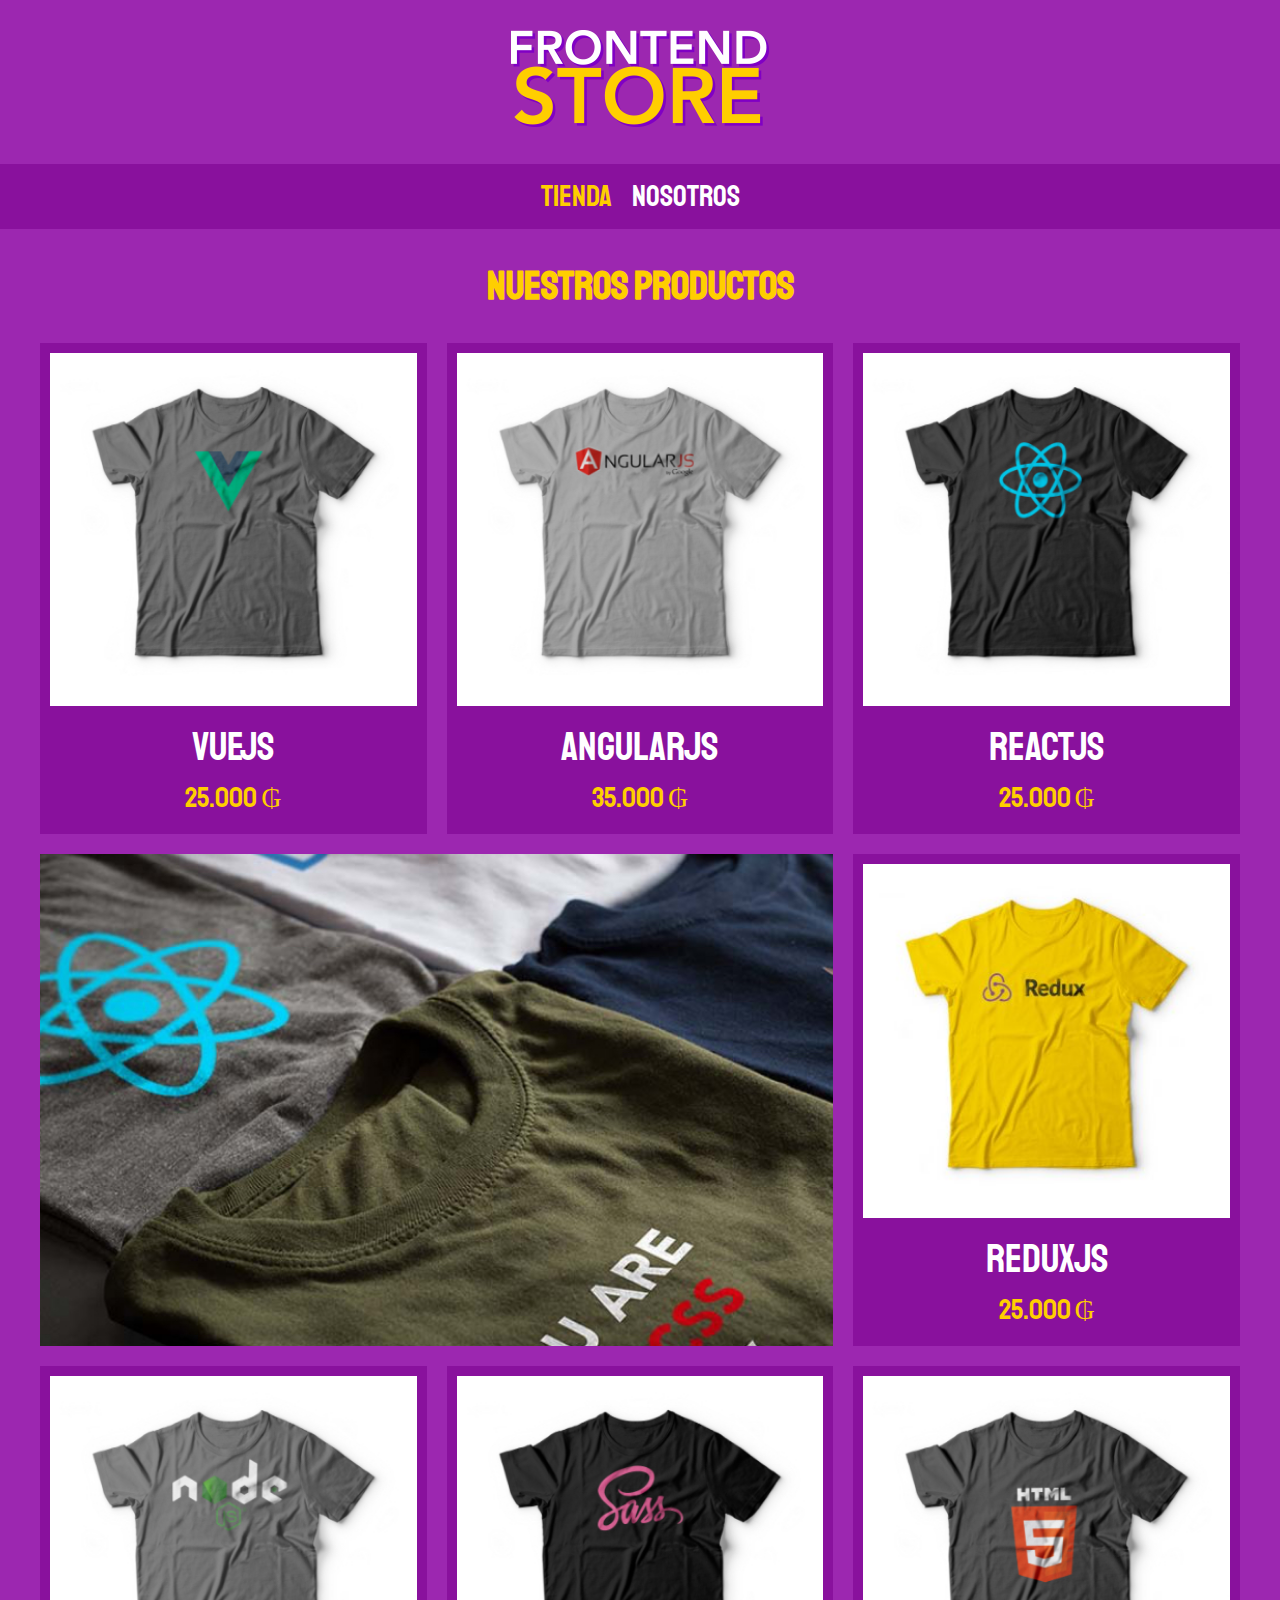
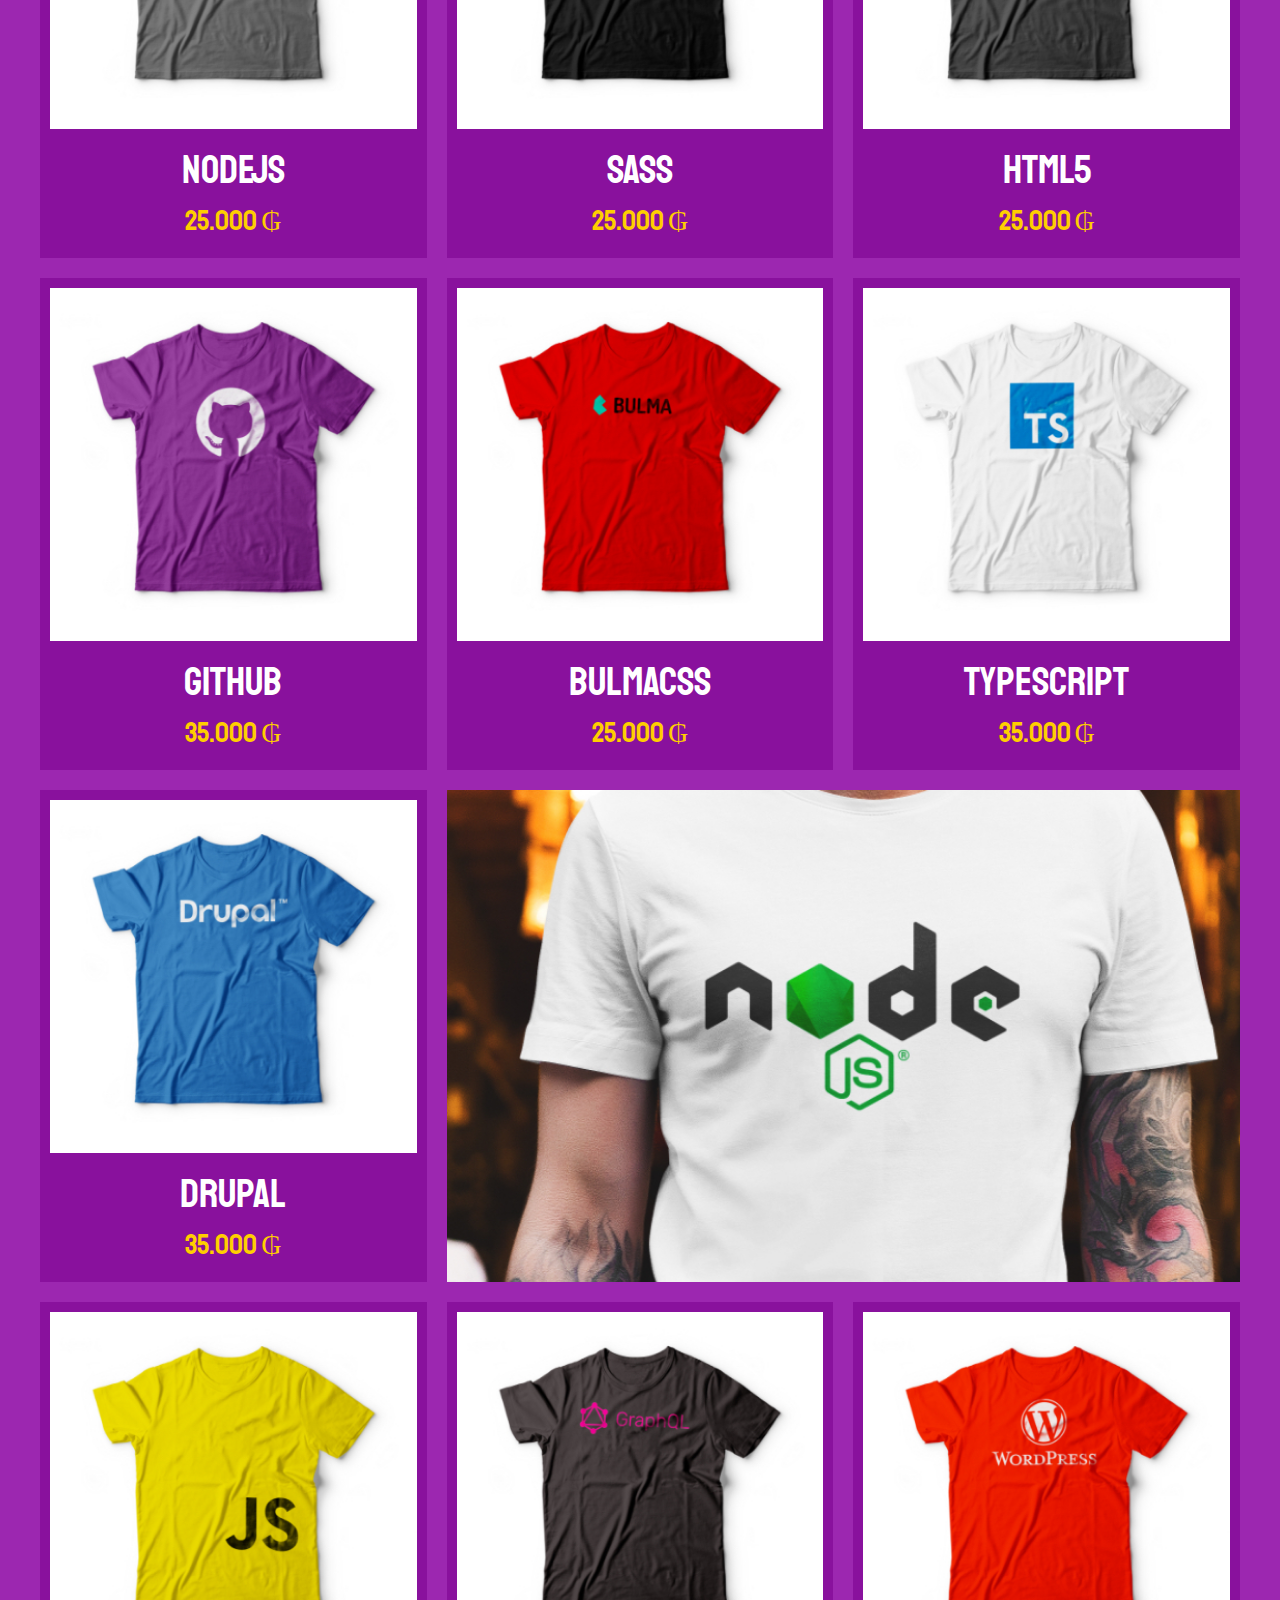
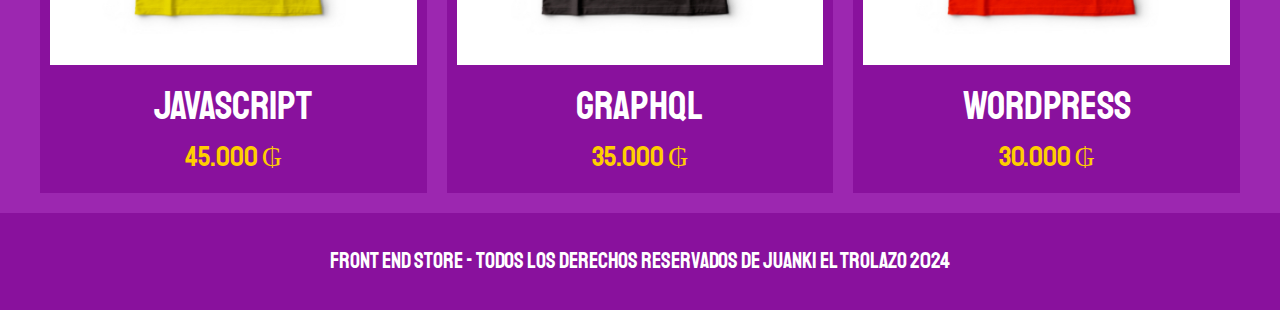
==== index.html @ 656b5b37 "Frontend store" ====
<!DOCTYPE html>
<html lang="es">
<head>
    <meta charset="UTF-8">
    <meta name="viewport" content="width=device-width, initial-scale=1.0">
    <title>Frontend-Store</title>
    <link rel="stylesheet" href="css/normalize.css">
    <link href="https://fonts.googleapis.com/css2?family=Staatliches&display=swap" rel="stylesheet">
    <link rel="stylesheet" href="css/style.css">
</head>
<body>
    <header class="header">
        <a href="index.html">
            <img class="header__logo" src="img/logo.png" alt="Logotipo">
        </a>
    </header>
    <nav class="navegacion">
        <a class="navegacion__enlace navegacion__enlace--activo" href="index.html">Tienda</a>
        <a class="navegacion__enlace" href="nosotros.html">Nosotros</a>
    </nav>
    <main class="contenedor">
        <h1>Nuestros Productos</h1>
        <div class="grid">
            <div class="producto">
                <a href="producto.html">
                    <img class="producto__imagen" src="img/1.jpg" alt="imagen camisa">
                    <div class="producto__informacion">
                        <p class="producto__nombre">VueJS</p>
                        <p class="producto__precio">25.000 ₲</p>
                    </div>
                </a> 
            </div>
            <div class="producto">
                <a href="producto.html">
                    <img class="producto__imagen" src="img/2.jpg" alt="imagen camisa">
                    <div class="producto__informacion">
                        <p class="producto__nombre">AngularJS</p>
                        <p class="producto__precio">35.000 ₲</p>
                    </div>
                </a>
            </div>
            <div class="producto">
                <a href="producto.html">
                    <img class="producto__imagen" src="img/3.jpg" alt="imagen camisa">
                    <div class="producto__informacion">
                        <p class="producto__nombre">ReactJS</p>
                        <p class="producto__precio">25.000 ₲</p>
                    </div>
                </a>
            </div>
            <div class="producto">
                <a href="producto.html">
                    <img class="producto__imagen" src="img/4.jpg" alt="imagen camisa">
                    <div class="producto__informacion">
                        <p class="producto__nombre">ReduxJS</p>
                        <p class="producto__precio">25.000 ₲</p>
                    </div>
                </a>
            </div>
            <div class="producto">
                <a href="producto.html">
                    <img class="producto__imagen" src="img/5.jpg" alt="imagen camisa">
                    <div class="producto__informacion">
                        <p class="producto__nombre">NodeJS</p>
                        <p class="producto__precio">25.000 ₲</p>
                    </div>
                </a>
            </div>
            <div class="producto">
                <a href="producto.html">
                    <img class="producto__imagen" src="img/6.jpg" alt="imagen camisa">
                    <div class="producto__informacion">
                        <p class="producto__nombre">SASS</p>
                        <p class="producto__precio">25.000 ₲</p>
                    </div>
                </a>
            </div>
            <div class="producto">
                <a href="producto.html">
                    <img class="producto__imagen" src="img/7.jpg" alt="imagen camisa">
                    <div class="producto__informacion">
                        <p class="producto__nombre">HTML5</p>
                        <p class="producto__precio">25.000 ₲</p>
                    </div>
                </a>
            </div>
            <div class="producto">
                <a href="producto.html">
                    <img class="producto__imagen" src="img/8.jpg" alt="imagen camisa">
                    <div class="producto__informacion">
                        <p class="producto__nombre">Github</p>
                        <p class="producto__precio">35.000 ₲</p>
                    </div>
                </a>
            </div>
            <div class="producto">
                <a href="producto.html">
                    <img class="producto__imagen" src="img/9.jpg" alt="imagen camisa">
                    <div class="producto__informacion">
                        <p class="producto__nombre">BulmaCSS</p>
                        <p class="producto__precio">25.000 ₲</p>
                    </div>
                </a>
            </div>
            <div class="producto">
                <a href="producto.html">
                    <img class="producto__imagen" src="img/10.jpg" alt="imagen camisa">
                    <div class="producto__informacion">
                        <p class="producto__nombre">Typescript</p>
                        <p class="producto__precio">35.000 ₲</p>
                    </div>
                </a>
            </div>
            <div class="producto">
                <a href="producto.html">
                    <img class="producto__imagen" src="img/11.jpg" alt="imagen camisa">
                    <div class="producto__informacion">
                        <p class="producto__nombre">Drupal</p>
                        <p class="producto__precio">35.000 ₲</p>
                    </div>
                </a>
            </div>
            <div class="producto">
                <a href="producto.html">
                    <img class="producto__imagen" src="img/12.jpg" alt="imagen camisa">
                    <div class="producto__informacion">
                        <p class="producto__nombre">JavaScript</p>
                        <p class="producto__precio">45.000 ₲</p>
                    </div>
                </a>
            </div>
            <div class="producto">
                <a href="producto.html">
                    <img class="producto__imagen" src="img/13.jpg" alt="imagen camisa">
                    <div class="producto__informacion">
                        <p class="producto__nombre">GraphQL</p>
                        <p class="producto__precio">35.000 ₲</p>
                    </div>
                </a>
            </div>
            <div class="producto">
                <a href="producto.html">
                    <img class="producto__imagen" src="img/14.jpg" alt="imagen camisa">
                    <div class="producto__informacion">
                        <p class="producto__nombre">WordPress</p>
                        <p class="producto__precio">30.000 ₲</p>
                    </div>
                </a>
            </div><!--.Producto-->
            <div class="grafico grafico--camisas"></div>
            <div class="grafico grafico--node"></div>
            
        </div>
    </main>
    <footer class="footer">
        <p class="footer__texto">Front End Store - Todos los derechos Reservados de Juanki el Trolazo 2024</p>
    </footer>
    
</body>
</html>
---- css/style.css ----
:root{
    --primario: #9c27b0;
    --primarioOscuro:#89119d;
    --secundario:#ffce00;
    --secundarioOscuro:rgb(233,287,2);
    --blanco:#fff;
    --negro:#000;

    --fuentePrincipal:'Staatliches',cursive;
}
html {
    box-sizing: border-box;
    font-size: 62.5%;
}
  *, *:before, *:after {
    box-sizing: inherit;
}
/** Globales **/
body{
    background-color: var(--primario);
    font-size: 1.6rem;
    line-height: 1.5;
}
p{
    font-size: 1.8rem;
    font-family: Arial, Helvetica, sans-serif;
    color: var(--blanco);
}
a{
    text-decoration: none;
}
img{
    max-width: 100%;
}
.contenedor{
    max-width: 120rem;
    margin: 0 auto;
}
h1,h2,h3{
    text-align: center;
    color: var(--secundario);
    font-family: var(--fuentePrincipal);
}
h1{
    font-size: 4rem;
}
h2{
    font-size: 3.2rem;
}
h3{
    font-size: 2.4rem;
}
/*Header*/
.header {
    display: flex;
    justify-content: center;
}
.header__logo{
    margin: 3rem 0;
}
/** Footer**/
.footer{
    background-color: var(--primarioOscuro);
    padding: 1rem 0;
    margin-top: 2rem;

}
.footer__texto{
    text-align: center;
    font-family: var(--fuentePrincipal);
    font-size: 2.2rem;
}

/*Navegacion*/
.navegacion{
    background-color: var(--primarioOscuro);
    padding: 1rem 0;
    display: flex;
    justify-content: center;
    gap: 2rem;
}
.navegacion__enlace{
    font-family: var(--fuentePrincipal);
    color: var(--blanco);
    font-size: 3rem;
    /*margin-right: 2rem;*/
}
/*.navegacion__enlace:last-of-type{
    margin-right: 0;
}*/
.navegacion__enlace--activo,
.navegacion__enlace:hover{
    color: var(--secundario);

}
/****/
.grid{
    display: grid;
    grid-template-columns: repeat(2,1fr);
    gap: 2rem;
}
@media (min-width:768px ) {
    .grid{
        grid-template-columns: repeat(3,1fr);
    }
    }
/**Productos**/
.producto{
    background-color: var(--primarioOscuro);
    padding: 1rem;

}
.producto__imagen{
    width: 100%;
}
.producto__nombre{
    font-size: 4rem;

}
.producto__precio{
    font-size: 2.8rem;
    color: var(--secundario);    
}
.producto__nombre,.producto__precio{
    font-family: var(--fuentePrincipal);
    margin: 1rem 0;
    text-align: center;
    line-height: 1.2;
}
/** Graficos**/
.grafico{
    min-height: 30rem;
    background-repeat: no-repeat;
    background-size: cover;
    grid-column: 1/3;
}
.grafico--camisas{
    grid-row: 2/3;
    background-image: url(../img/grafico1.jpg)

}
.grafico--node{
    background-image: url(../img/grafico2.jpg);
    grid-row: 8/9;
}
@media (min-width:768px ) {
    .grafico--node{
        grid-row: 5/6;
        grid-column: 2/4;
        column-gap: 2rem;
    }    
}
/** Nosotros**/
.nosotros{
    display: grid;
    grid-template-rows: repeat(2,auto);
}
@media (min-width:768px ) {
    .nosotros{
        grid-template-columns: repeat(2,1fr);
        column-gap: 2rem;
    }
}
.nosotros__contenido{
}
.nodostros__imagen{
    grid-row: 1/2;
    width: 100%;
}
@media (min-width: 768px) {
    .nodostros__imagen{
        grid-column: 2/3;
    }    
}
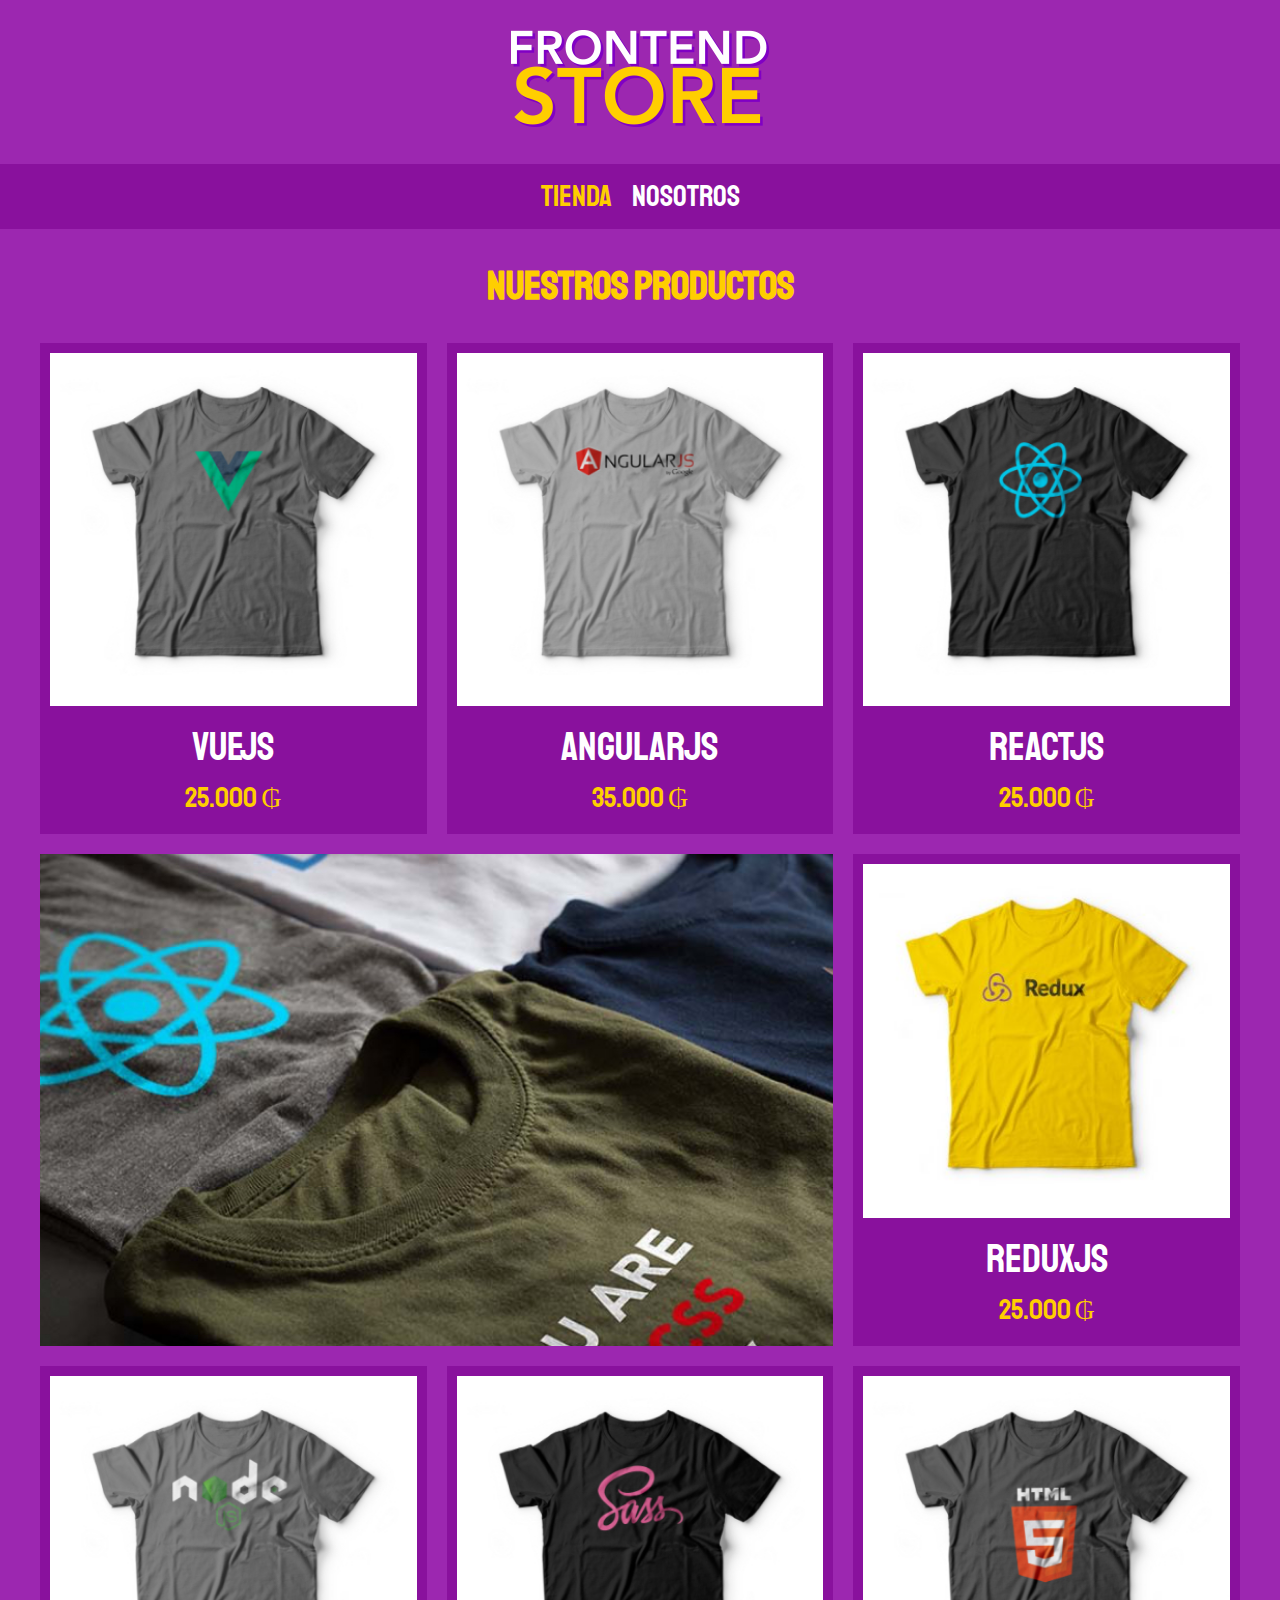
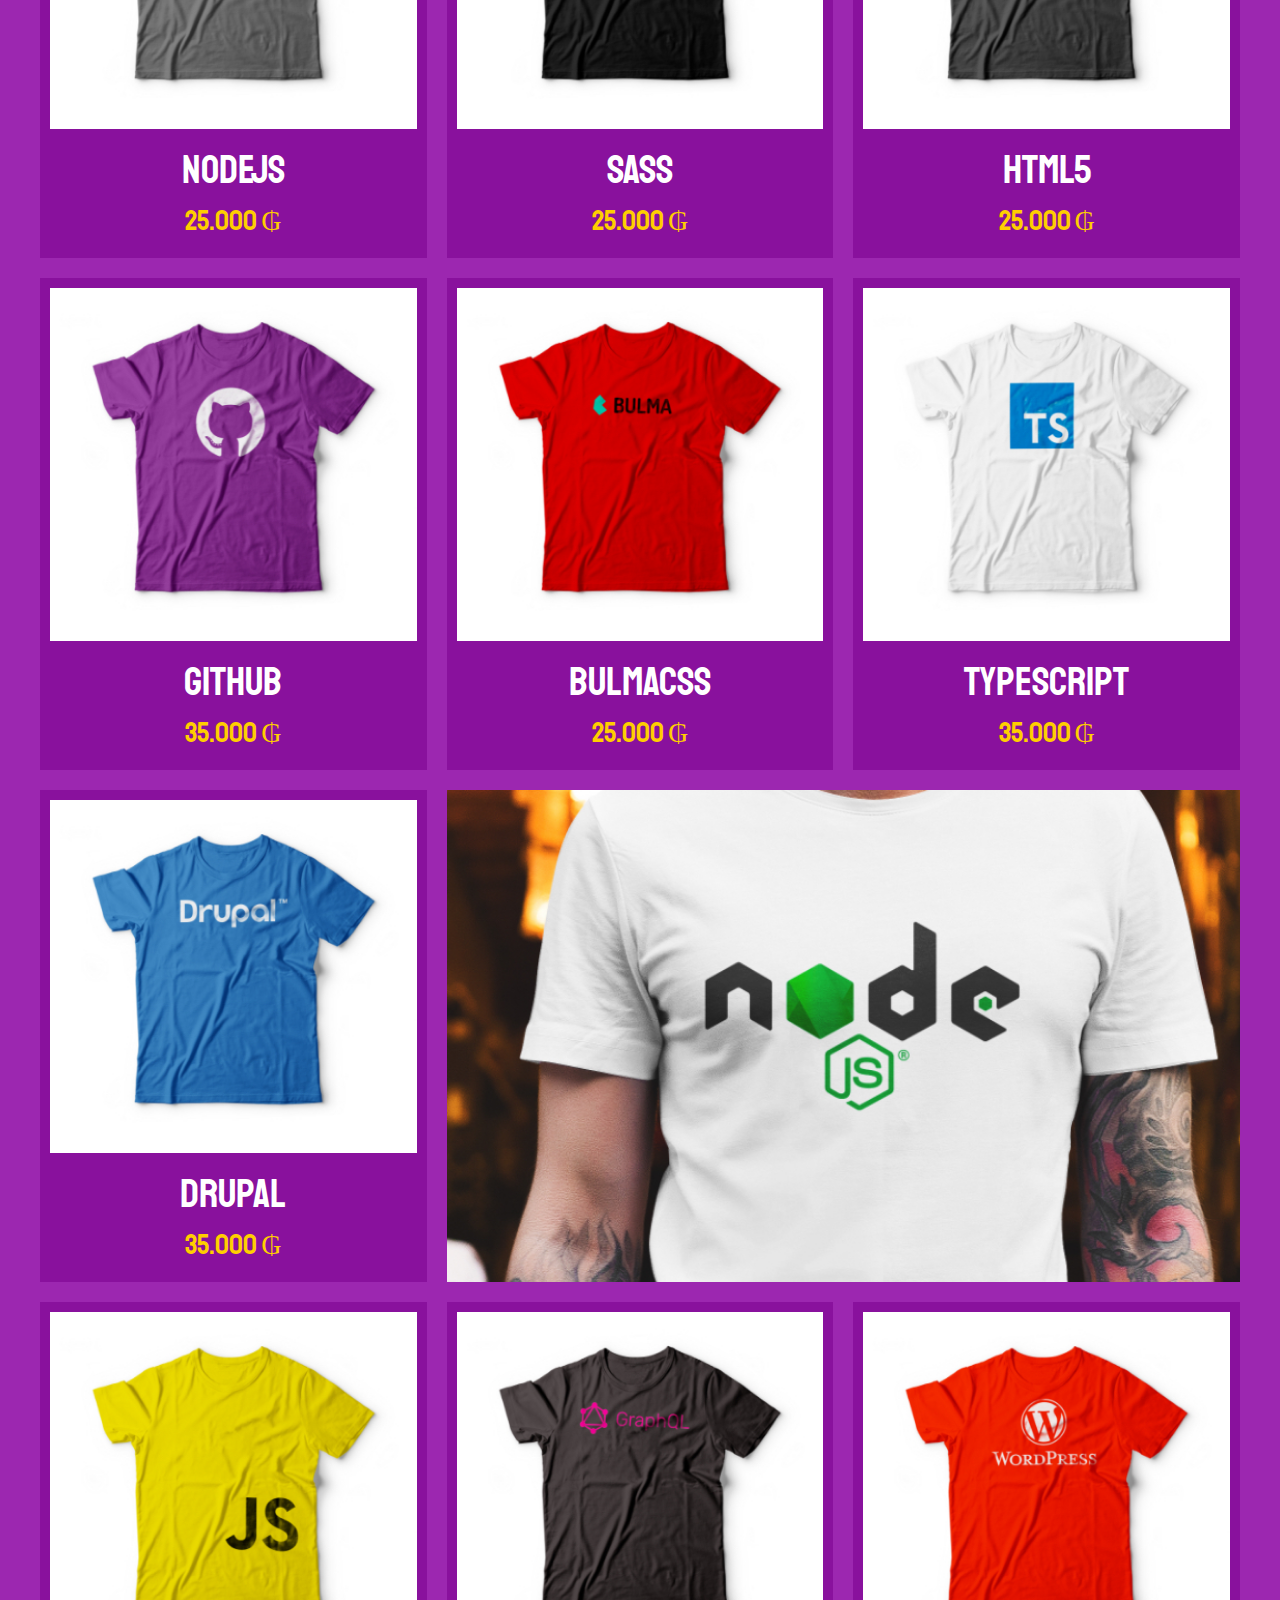
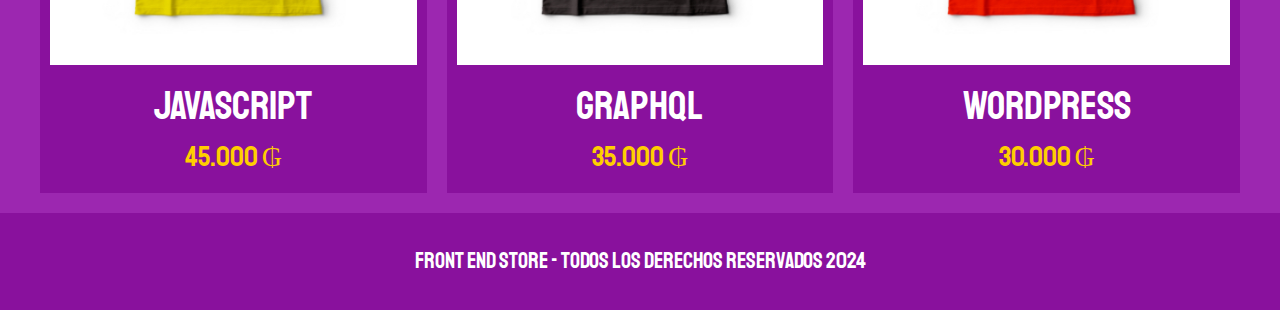
==== commit b44beede: "agregamos el readme" ====
--- a/index.html
+++ b/index.html
@@ -153,8 +153,7 @@
         </div>
     </main>
     <footer class="footer">
-        <p class="footer__texto">Front End Store - Todos los derechos Reservados de Juanki el Trolazo 2024</p>
+        <p class="footer__texto">Front End Store - Todos los derechos Reservados 2024</p>
     </footer>
-    
 </body>
 </html>--- a/css/style.css
+++ b/css/style.css
@@ -30,7 +30,7 @@
     text-decoration: none;
 }
 img{
-    max-width: 100%;
+    width: 100%;
 }
 .contenedor{
     max-width: 120rem;
@@ -110,9 +110,7 @@
     padding: 1rem;
 
 }
-.producto__imagen{
-    width: 100%;
-}
+
 .producto__nombre{
     font-size: 4rem;
 
@@ -161,14 +159,67 @@
         column-gap: 2rem;
     }
 }
-.nosotros__contenido{
-}
+
 .nodostros__imagen{
     grid-row: 1/2;
-    width: 100%;
 }
 @media (min-width: 768px) {
     .nodostros__imagen{
         grid-column: 2/3;
     }    
+}
+/** Bloques**/
+.bloques {
+    display: grid;
+    grid-template-columns: repeat(2, 1fr);
+    gap: 2rem;
+}
+@media (min-width: 768px) {
+    .bloques {
+        grid-template-columns: repeat(4, 1fr);
+    }
+}
+
+.bloque {
+    text-align: center;
+}
+
+.bloque__titulo {
+    margin: 0;
+}
+/** Pagina del Producto **/
+@media (min-width: 768px) {
+    .camisa {
+        display: grid;
+        grid-template-columns: repeat(2, 1fr);
+        column-gap: 2rem;
+    }
+}
+
+.formulario {
+    display: grid;
+    grid-template-columns: repeat(2, 1fr);
+    gap: 2rem;
+}
+.formulario__campo {
+    border: 1rem solid var(--primarioOscuro);
+    background-color: transparent;
+    color: var(--blanco);
+    font-size: 2rem;
+    font-family: Arial, Helvetica, sans-serif;
+    padding: 1rem;
+    appearance: none;
+}
+.formulario__submit {
+    background-color: var(--secundario);
+    border: none;
+    font-size: 2rem;
+    font-family: var(--fuentePrincipal);
+    padding: 2rem;
+    transition: background-color .3s ease;
+    grid-column: 1 / 3;
+}
+.formulario__submit:hover {
+    cursor: pointer;
+    background-color: var(--secundarioOscuro);
 }